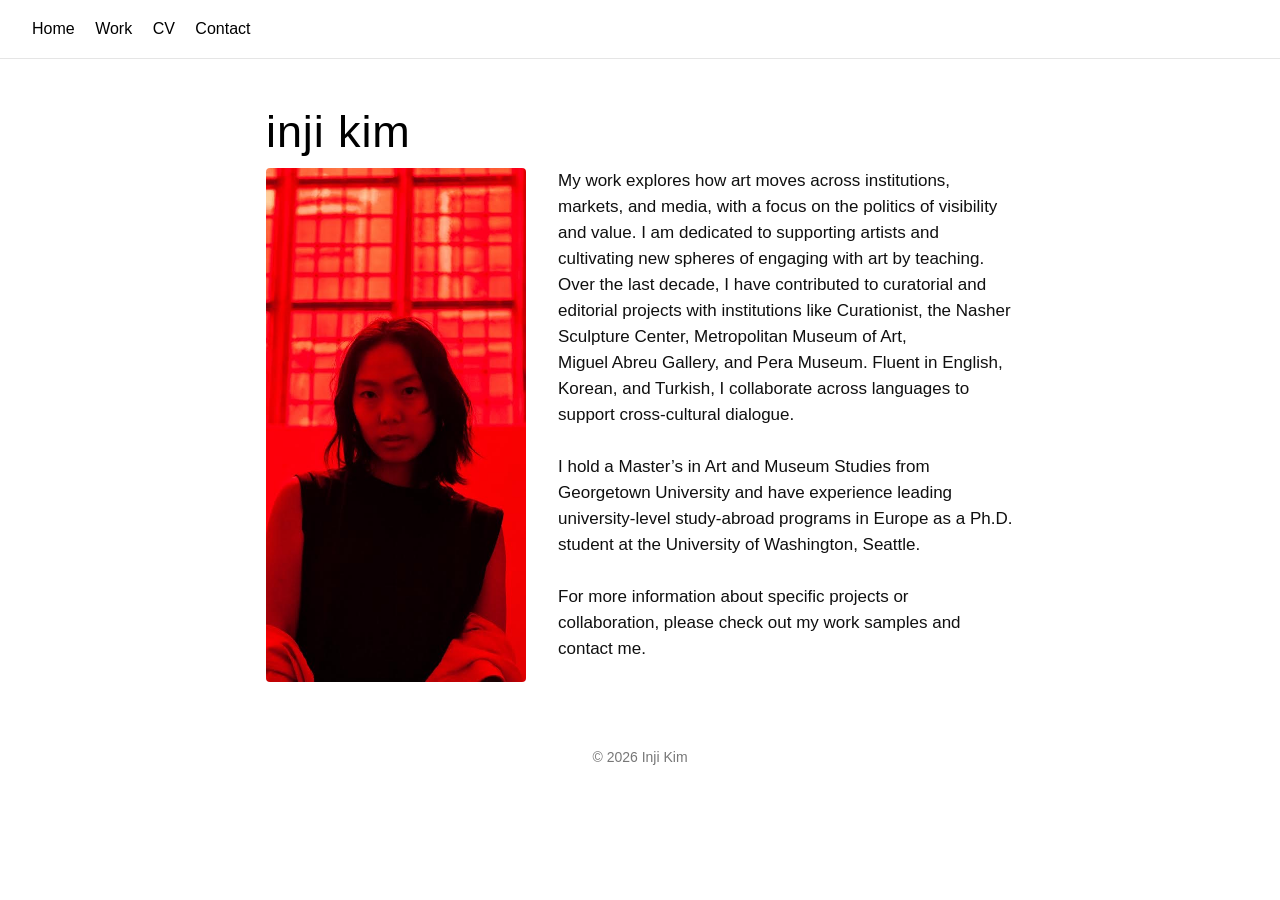
==== index.html @ 864e257d "cruft" ====
<!DOCTYPE html>
<html lang="en">
<head>
  <meta charset="utf-8">
  <title>Your Name – Portfolio</title>
  <meta name="viewport" content="width=device-width, initial-scale=1">
  <link rel="stylesheet" href="style.css">
</head>
<body>

<header>
  <nav>
    <a href="index.html">Home</a>
    <a href="writing.html">Work</a>
    <a href="cv.html">CV</a>
    <a href="about.html">Contact</a>
  </nav>
</header>

<section class="container">
  <h1 style="font-size: 45px;margin-bottom: 0px;">inji kim</h1>
  <div class="profile">
    <img src="assets/head.jpeg" alt="Inji Kim headshot" class="headshot">
    <p>
      My work explores how art moves across institutions, markets, and media, with a
      focus on the politics of visibility and value. I am dedicated to supporting
      artists and cultivating new spheres of engaging with art by teaching.
      Over the last decade, I have contributed to curatorial and editorial projects
      with institutions like Curationist, the Nasher Sculpture Center, Metropolitan Museum of Art,
      Miguel Abreu Gallery, and Pera Museum. Fluent in English, Korean, and Turkish,
      I collaborate across languages to support cross‑cultural dialogue.<br><br>
      I hold a Master’s in Art and Museum Studies from Georgetown University and have
      experience leading university‑level study‑abroad programs in Europe as a Ph.D.
      student at the University of Washington, Seattle.<br><br>
      For more information about specific projects or collaboration, please check out
      my work samples and contact me.
    </p>
  </div>
</section>

<footer>
  © <script>document.write(new Date().getFullYear())</script> Inji Kim
</footer>

</body>
</html>
---- style.css ----
/* Subdued minimalist palette */
:root {
  --bg: #ffffff;
  --text: color: rgb(16, 16, 16);
  --link: color: rgb(16, 16, 16);
  --border: #e5e5e5;
}

* { box-sizing: border-box; }

body {
  margin: 0;
  font-family: "Neue Haas Unica", Helvetica, sans-serif;
  background: var(--bg);
  color: var(--text);
  line-height: 1.6;
}

header {
  background: #ffffffaa;
  backdrop-filter: blur(6px);
  border-bottom: 1px solid var(--border);
  padding: 1rem 2rem;
  position: sticky;
  top: 0;
}

nav a {
  margin-right: 1rem;
  color: var(--text);
  text-decoration: none;
  font-weight: 400;
}

nav a:hover,
nav a:focus {
  color: #646464;
}

.container {
  max-width: 780px;
  margin: 2rem auto;
  padding: 0 1rem;
}

article.card {
  padding: 1rem 0;
  border-bottom: 1px solid var(--border);
}

article.card:last-child { border-bottom: none; }

article.card h2 {
  margin: 0 0 .25rem 0;
  font-size: 1.25rem;
}

article.card p.preview {
  margin: 0;
  color: #555;
  font-size: 0.9rem;
}

footer {
  text-align: center;
  padding: 2rem 0;
  color: #777;
  font-size: .875rem;
}

strong,
b,
h1, h2, h3, h4, h5, h6,
nav a {
  font-weight: 400;   /* try 500 for even lighter */
  letter-spacing: normal;
  font-feature-settings: "pnum";      /* proportional numerals */
  -webkit-font-smoothing: antialiased;
}

/* optional: give headings a touch more letter‑spacing for elegance */
h1, h2, h3 {
  letter-spacing: 0.02em;
}

a {
  color: var(--link);
  text-decoration: none;
}

a:hover,
a:focus {
  /* optional: darken subtly on hover for accessibility */
  color: #777777;
}

/* --- profile layout ------------------------------------------------------ */
.profile {
  display: flex;
  gap: 2rem;
  align-items: top;     /* keep tops aligned */
}

.headshot {
  width: 260px;                /* bigger — tweak as needed */
  height: auto;
  border-radius: 4px;
  object-fit: cover;
  flex-shrink: 0;
}

/* responsive stack on small screens */
@media (max-width: 600px) {
  .profile {
    flex-direction: column;
    align-items: center;
    text-align: center;
  }
  .headshot {
    margin-bottom: 1.25rem;
  }
}

.profile p {
  font-family: "Neue Haas Unica", Helvetica, sans-serif;
  font-feature-settings: "pnum";
  font-kerning: auto;
  font-optical-sizing: auto;
  font-size: 17px;
  font-weight: 400;
  font-style: normal;
  font-variant: normal;
  font-stretch: 100%;
  line-height: 26px;
  letter-spacing: normal;
  word-spacing: 0px;
  color: rgb(16, 16, 16);
  margin: 0 0 20px 0;
  padding: 0;
  box-sizing: border-box;
  overflow-wrap: break-word;
  text-size-adjust: 100%;
  -webkit-font-smoothing: antialiased;
}
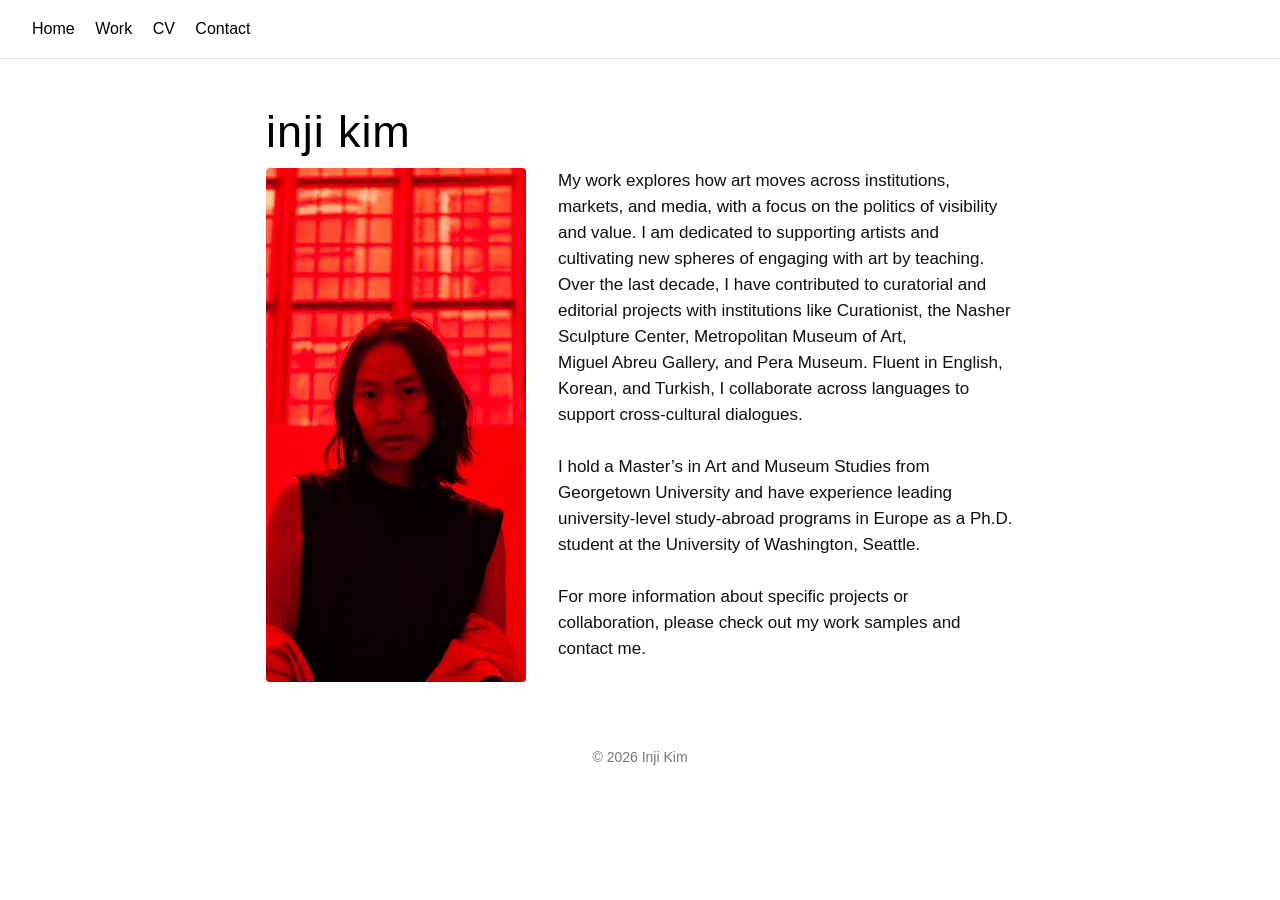
==== commit 29068f7d: "scrub" ====
--- a/index.html
+++ b/index.html
@@ -2,9 +2,10 @@
 <html lang="en">
 <head>
   <meta charset="utf-8">
-  <title>Your Name – Portfolio</title>
+  <title>Inji Kim – Portfolio</title>
   <meta name="viewport" content="width=device-width, initial-scale=1">
   <link rel="stylesheet" href="style.css">
+  <link rel="icon" href="assets/favicon.jpeg" type="image/png">
 </head>
 <body>
 
@@ -28,7 +29,7 @@
       Over the last decade, I have contributed to curatorial and editorial projects
       with institutions like Curationist, the Nasher Sculpture Center, Metropolitan Museum of Art,
       Miguel Abreu Gallery, and Pera Museum. Fluent in English, Korean, and Turkish,
-      I collaborate across languages to support cross‑cultural dialogue.<br><br>
+      I collaborate across languages to support cross‑cultural dialogues.<br><br>
       I hold a Master’s in Art and Museum Studies from Georgetown University and have
       experience leading university‑level study‑abroad programs in Europe as a Ph.D.
       student at the University of Washington, Seattle.<br><br>
--- a/style.css
+++ b/style.css
@@ -34,7 +34,7 @@
 
 nav a:hover,
 nav a:focus {
-  color: #646464;
+  color: #c54f4f;
 }
 
 .container {
@@ -91,7 +91,7 @@
 a:hover,
 a:focus {
   /* optional: darken subtly on hover for accessibility */
-  color: #777777;
+  color: #c54f4f;
 }
 
 /* --- profile layout ------------------------------------------------------ */
